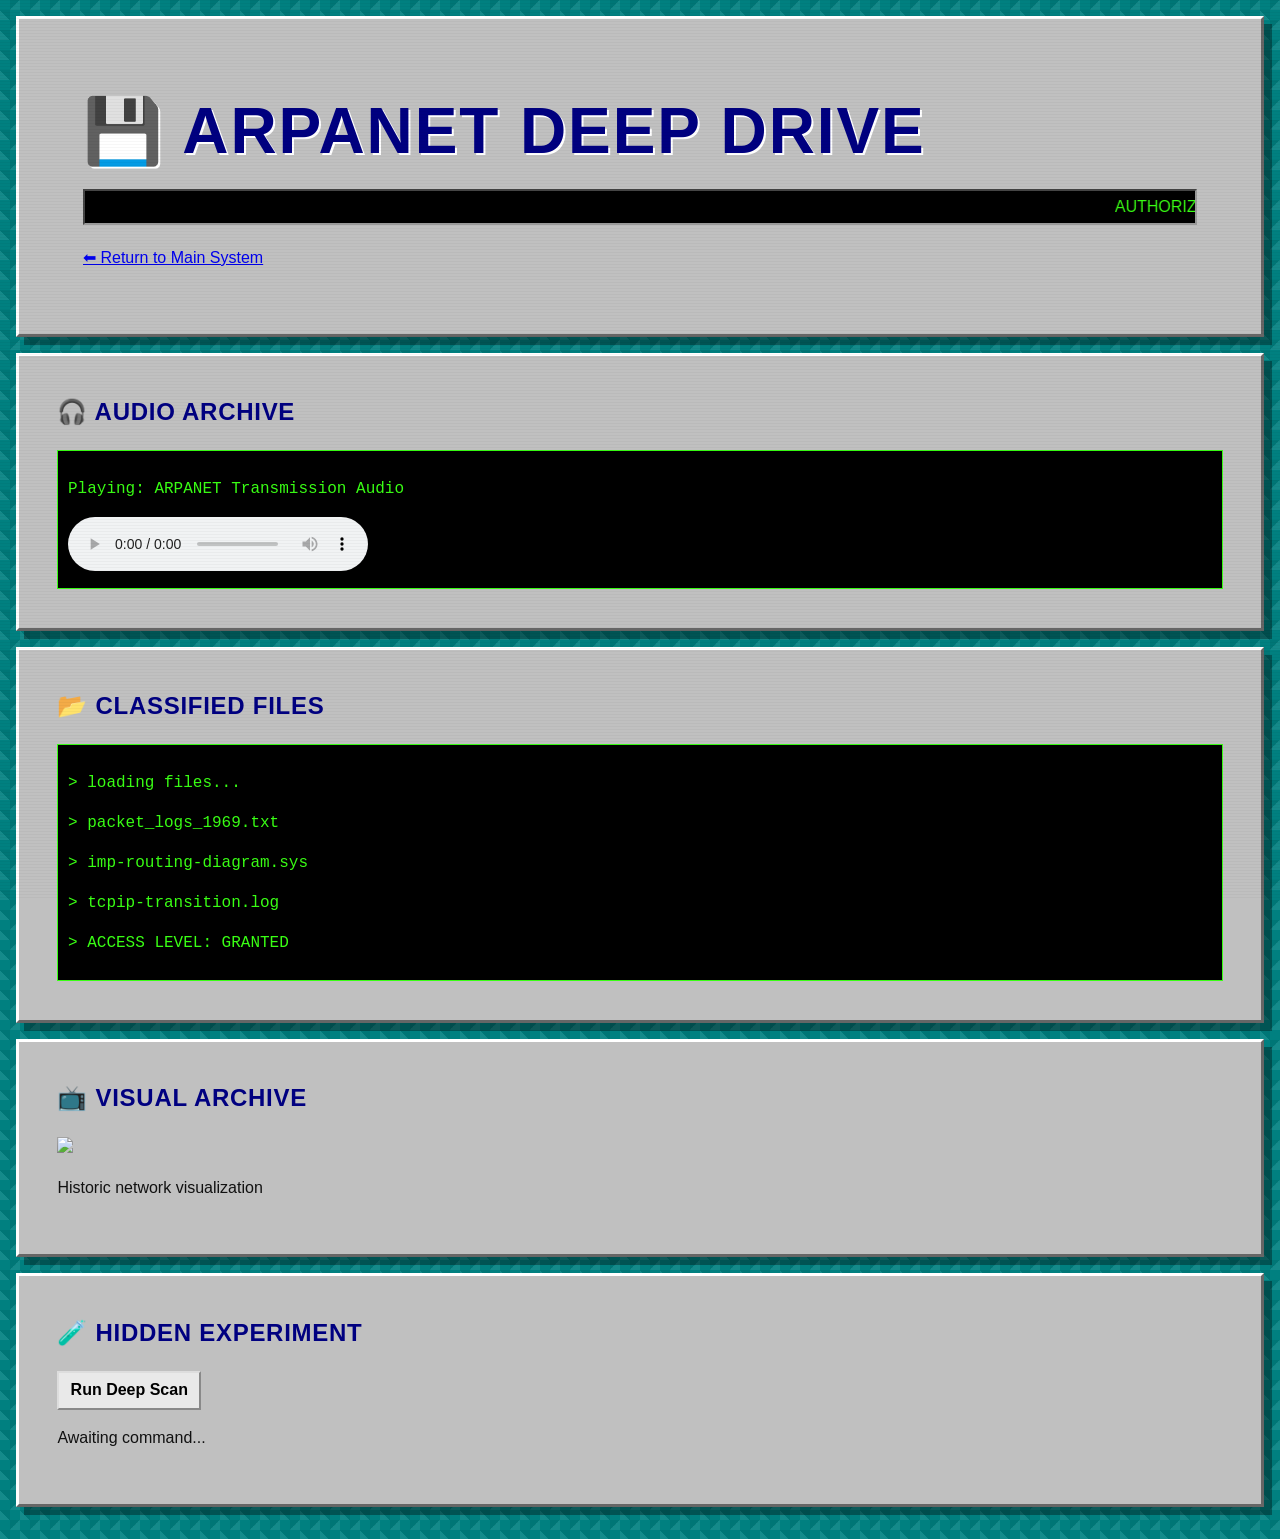
==== deepdive.html @ 549f1286 "Add files via upload" ====
<!doctype html>
<html lang="en">
<head>
  <meta charset="utf-8" />
  <title>Deep Drive Archive</title>
  <link rel="stylesheet" href="styles.css" />
</head>

<body>
  <div class="scanlines"></div>

  <header class="panel hero">
    <h1>💾 ARPANET DEEP DRIVE</h1>
    <marquee>AUTHORIZED ACCESS ONLY // ARCHIVE VAULT // 1983 NODE DATA</marquee>
    <a href="index.html">⬅ Return to Main System</a>
  </header>
 

  <main>

    <!-- AUDIO VAULT -->
    <section class="section panel">
      <h2>🎧 Audio Archive</h2>

      <div class="terminal-log">
        <p>Playing: ARPANET Transmission Audio</p>

        <audio id="deep-audio" controls loop preload="auto">
  <source src="./audio/arpanet-sound.mp3" type="audio/mpeg">
  <source src="./audio/arpanet-sound.wav" type="audio/wav">
  <audio id="deep-audio" controls loop autoplay muted> </audio>
  Your browser does not support the audio element.
</audio>
      </div>
    </section>

    <!-- SECRET FILES -->
    <section class="section panel">
      <h2>📂 Classified Files</h2>

      <div class="console-output">
        <p>> loading files...</p>
        <p>> packet_logs_1969.txt</p>
        <p>> imp-routing-diagram.sys</p>
        <p>> tcpip-transition.log</p>
        <p>> ACCESS LEVEL: GRANTED</p>
      </div>
    </section>

    <!-- VIDEO / GIF AREA -->
    <section class="section panel">
      <h2>📺 Visual Archive</h2>

      <img src="https://media.giphy.com/media/l0MYt5jPR6QX5pnqM/giphy.gif" width="300">

      <p>Historic network visualization</p>
    </section>

    <!-- SECRET BUTTON -->
    <section class="section panel">
      <h2>🧪 Hidden Experiment</h2>

      <button id="deep-button" class="retro-action">Run Deep Scan</button>
      <p id="deep-output">Awaiting command...</p>
    </section>

  </main>

  <script>
    document.getElementById("deep-button").addEventListener("click", () => {
      const output = document.getElementById("deep-output");

      const messages = [
        "Scanning nodes...",
        "Connecting to UCLA...",
        "Routing through IMP...",
        "Accessing 1983 archive...",
        "⚠ SYSTEM OVERRIDE COMPLETE ⚠"
      ];

      let i = 0;

      const interval = setInterval(() => {
        output.textContent = messages[i];
        i++;

        if (i >= messages.length) clearInterval(interval);
      }, 700);
    });
  </script>
  <script>
  const audio = document.getElementById("deep-audio");

  // Try to autoplay with sound after user interaction
  document.body.addEventListener("click", () => {
    if (audio.muted) {
      audio.muted = false;
      audio.play().catch(() => {});
    }
  });

  // Status logging (optional but cool)
  audio.addEventListener("play", () => {
    console.log("Audio playing");
  });

  audio.addEventListener("error", () => {
    console.log("Audio failed to load");
  });
</script>


</body>
</html>
---- styles.css ----
:root {
  --bg: #008080;
  --panel: #c0c0c0;
  --panel-light: #f6f6f6;
  --ink: #111;
  --navy: #000080;
  --lime: #39ff14;
  --pink: #ff00aa;
  --yellow: #ffff00;
}

* {
  box-sizing: border-box;
}

html {
  scroll-behavior: smooth;
}

body {
  margin: 0;
  font-family: Verdana, Tahoma, sans-serif;
  color: var(--ink);
  background-color: var(--bg);
  background-image:
    linear-gradient(45deg, rgba(255, 255, 255, 0.08) 25%, transparent 25%),
    linear-gradient(-45deg, rgba(255, 255, 255, 0.08) 25%, transparent 25%),
    linear-gradient(45deg, transparent 75%, rgba(0, 0, 0, 0.08) 75%),
    linear-gradient(-45deg, transparent 75%, rgba(0, 0, 0, 0.08) 75%);
  background-size: 20px 20px;
  background-position: 0 0, 0 10px, 10px -10px, -10px 0;
  line-height: 1.5;
  padding-bottom: 1rem;
}

.scanlines {
  position: fixed;
  inset: 0;
  pointer-events: none;
  background: repeating-linear-gradient(to bottom, rgba(0, 0, 0, 0.06) 0, rgba(0, 0, 0, 0.06) 1px, transparent 1px, transparent 3px);
  opacity: 0.5;
  z-index: 9999;
}

h1,
h2,
h3 {
  margin-top: 0;
  color: var(--navy);
  text-transform: uppercase;
  letter-spacing: 0.03em;
  font-family: "Trebuchet MS", Verdana, sans-serif;
}

.panel {
  background: var(--panel);
  border-top: 3px solid #fff;
  border-left: 3px solid #fff;
  border-right: 3px solid #666;
  border-bottom: 3px solid #666;
  box-shadow: 8px 8px 0 rgba(0, 0, 0, 0.35);
  margin: 1rem;
}

.hero {
  padding: clamp(2rem, 5vw, 4rem);
}

.kicker {
  display: inline-block;
  padding: 0.3rem 0.7rem;
  margin: 0 0 0.8rem;
  background: #000;
  color: var(--lime);
  font-weight: 700;
  letter-spacing: 0.08em;
}

marquee {
  background: #000;
  color: var(--lime);
  border: 2px inset #999;
  padding: 0.25rem;
  margin-bottom: 0.9rem;
}

.hero h1 {
  font-size: clamp(2rem, 6vw, 4rem);
  text-shadow: 2px 2px #fff;
  margin-bottom: 0.6rem;
}

.top-links {
  display: flex;
  flex-wrap: wrap;
  gap: 0.6rem;
  margin: 1rem 0;
}

.top-links a {
  text-decoration: none;
  color: #000;
  background: var(--yellow);
  border: 2px outset #ddd;
  padding: 0.4rem 0.65rem;
  font-weight: 700;
}

.status-strip {
  display: flex;
  flex-wrap: wrap;
  gap: 0.45rem;
  background: #000;
  color: #fff;
  border: 2px inset #999;
  padding: 0.4rem;
  font-size: 0.8rem;
}

.blink {
  color: var(--yellow);
  animation: blink 1s steps(1, end) infinite;
}

.section {
  padding: clamp(1.3rem, 3vw, 2.4rem);
}

.section-head p {
  margin-top: -0.25rem;
}

.pixel-divider {
  height: 16px;
  margin: 0 1rem;
  background: repeating-linear-gradient(
    90deg,
    #000080 0 10px,
    #00ffff 10px 20px,
    #ff00aa 20px 30px,
    #ffff00 30px 40px
  );
  border: 2px outset #ccc;
}

.year-controls,
.timeline-tools,
.quiz-actions,
.counter-tools,
.webring {
  display: flex;
  flex-wrap: wrap;
  gap: 0.5rem;
  align-items: center;
}

.timeline-tools {
  margin-bottom: 0.8rem;
}

.retro-action,
.year-btn,
.node-btn {
  border: 2px outset #ddd;
  background: #e9e9e9;
  padding: 0.35rem 0.7rem;
  cursor: pointer;
  font: inherit;
  font-weight: 700;
}

.retro-action:active,
.year-btn:active,
.node-btn:active {
  border: 2px inset #aaa;
}

.year-btn.active,
.node-btn.active {
  background: var(--navy);
  color: #fff;
}

.timeline-tools select,
.timeline-tools input,
.sim-controls select,
.matcher-row select,
.console-form input,
.guestbook-form input,
.guestbook-form textarea {
  font: inherit;
  border: 2px inset #bbb;
  background: #fff;
  padding: 0.25rem;
}

.timeline-grid,
.map-grid,
.split-grid {
  display: grid;
  gap: 0.8rem;
}

.timeline-grid {
  grid-template-columns: repeat(auto-fit, minmax(210px, 1fr));
}

.map-grid {
  grid-template-columns: repeat(auto-fit, minmax(180px, 1fr));
}

.split-grid {
  grid-template-columns: repeat(auto-fit, minmax(280px, 1fr));
}

.sim-controls {
  display: flex;
  flex-wrap: wrap;
  gap: 0.45rem;
  align-items: center;
  margin-top: 0.75rem;
}

.card,
.quiz-box,
.retro-box,
.console-shell,
.fact-lab,
.faq-list,
.definition-box,
.sim-layout {
  background: var(--panel-light);
  border: 2px outset #ddd;
  padding: 0.9rem;
}

.card .year {
  color: var(--pink);
  margin: 0;
  font-weight: 700;
}

.card.dimmed {
  opacity: 0.35;
}

.card.filtered-out {
  display: none;
}

.terminal-log,
.console-output,
.packet-display,
.definition-box,
#fact-output {
  background: #000;
  color: var(--lime);
  border: 1px solid var(--lime);
  padding: 0.6rem;
  font-family: "Courier New", monospace;
}

.terminal-log,
.console-output {
  min-height: 120px;
  max-height: 240px;
  overflow: auto;
}

.packet-display {
  margin: 0.8rem 0;
}

.console-line,
.log-line,
.guest-entry {
  margin: 0 0 0.45rem;
}

.console-form {
  display: grid;
  grid-template-columns: auto 1fr auto;
  gap: 0.45rem;
  align-items: center;
}

.quiz-options {
  display: grid;
  gap: 0.4rem;
}

.quiz-options label {
  display: flex;
  align-items: center;
  gap: 0.4rem;
}

.matcher-row {
  display: grid;
  grid-template-columns: 1fr auto;
  gap: 0.5rem;
  align-items: center;
  margin-bottom: 0.55rem;
}

.term {
  display: inline-block;
  background: var(--yellow);
  border: 1px dotted #000;
  padding: 0 0.2rem;
  cursor: help;
}

.faq-list details + details {
  margin-top: 0.5rem;
}

.faq-list summary {
  cursor: pointer;
  color: var(--navy);
  font-weight: 700;
}

.guestbook-form {
  display: grid;
  gap: 0.45rem;
  margin-bottom: 0.7rem;
}

#community label {
  display: block;
  margin: 0.25rem 0;
}

.guestbook-form textarea {
  min-height: 70px;
  resize: vertical;
}

.guestbook-list {
  margin-top: 0.7rem;
  max-height: 220px;
  overflow: auto;
  background: #fff;
  border: 2px inset #bbb;
  padding: 0.5rem;
}

.footer {
  padding: 1rem;
  text-align: center;
}

.badge-row {
  display: flex;
  flex-wrap: wrap;
  justify-content: center;
  gap: 0.45rem;
  margin-bottom: 0.7rem;
}

.badge {
  background: #000;
  color: var(--lime);
  border: 1px solid var(--lime);
  font-size: 0.8rem;
  padding: 0.2rem 0.45rem;
}

#visitor-count {
  display: inline-block;
  min-width: 6.8ch;
  background: #000;
  color: var(--lime);
  border: 1px solid var(--lime);
  padding: 0.15rem 0.35rem;
  letter-spacing: 0.12em;
}

.webring {
  justify-content: center;
  margin-top: 0.8rem;
}

.webring a {
  color: #0000ee;
  font-weight: 700;
}

#timeline-status,
#match-result,
#poll-result {
  font-weight: 700;
}

.reveal {
  opacity: 0;
  transform: translateY(12px);
  transition: opacity 380ms ease, transform 380ms ease;
}

.reveal.visible {
  opacity: 1;
  transform: translateY(0);
}

.party-mode {
  background-color: #220044;
  animation: hue-shift 3s linear infinite;
}

@keyframes blink {
  0%,
  49% {
    visibility: visible;
  }
  50%,
  100% {
    visibility: hidden;
  }
}

@keyframes hue-shift {
  from {
    filter: hue-rotate(0deg);
  }
  to {
    filter: hue-rotate(360deg);
  }
}

@media (max-width: 700px) {
  .panel {
    margin: 0.7rem;
    box-shadow: 4px 4px 0 rgba(0, 0, 0, 0.35);
  }

  .pixel-divider {
    margin: 0 0.7rem;
  }

  .console-form {
    grid-template-columns: 1fr;
  }

  .matcher-row {
    grid-template-columns: 1fr;
  }
}
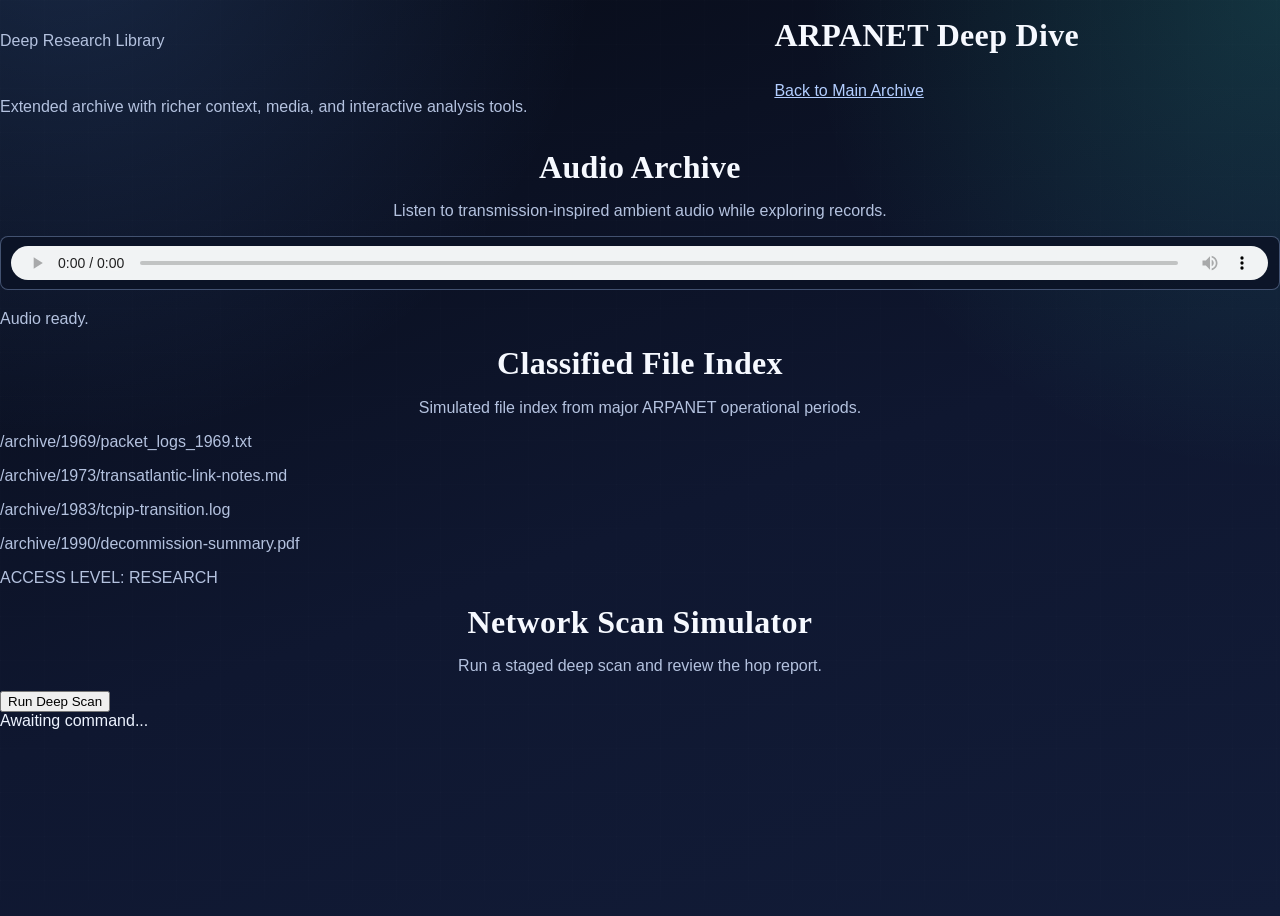
==== commit 9dded50b: "Add files via upload" ====
--- a/deepdive.html
+++ b/deepdive.html
@@ -1,114 +1,107 @@
 <!doctype html>
 <html lang="en">
-<head>
-  <meta charset="utf-8" />
-  <title>Deep Drive Archive</title>
-  <link rel="stylesheet" href="styles.css" />
-</head>
+  <head>
+    <meta charset="utf-8" />
+    <meta name="viewport" content="width=device-width, initial-scale=1" />
+    <title>ARPANET Deep Dive</title>
+    <link rel="preconnect" href="https://fonts.googleapis.com" />
+    <link rel="preconnect" href="https://fonts.gstatic.com" crossorigin />
+    <link
+      href="https://fonts.googleapis.com/css2?family=Merriweather:wght@400;700&family=Space+Grotesk:wght@400;500;700&display=swap"
+      rel="stylesheet"
+    />
+    <link rel="stylesheet" href="styles.css" />
+  </head>
+  <body>
+    <header class="panel hero">
+      <p class="kicker">Deep Research Library</p>
+      <h1>ARPANET Deep Dive</h1>
+      <p>Extended archive with richer context, media, and interactive analysis tools.</p>
+      <nav class="top-links">
+        <a href="index.html">Back to Main Archive</a>
+      </nav>
+    </header>
 
-<body>
-  <div class="scanlines"></div>
+    <div class="pixel-divider" aria-hidden="true"></div>
 
-  <header class="panel hero">
-    <h1>💾 ARPANET DEEP DRIVE</h1>
-    <marquee>AUTHORIZED ACCESS ONLY // ARCHIVE VAULT // 1983 NODE DATA</marquee>
-    <a href="index.html">⬅ Return to Main System</a>
-  </header>
- 
+    <main>
+      <section class="section panel">
+        <div class="section-head">
+          <h2>Audio Archive</h2>
+          <p>Listen to transmission-inspired ambient audio while exploring records.</p>
+        </div>
+        <div class="terminal-log">
+          <audio id="deep-audio" controls loop preload="auto">
+            <source src="audio/arpanet-sound.mp3" type="audio/mpeg" />
+            <source src="audio/arpanet-sound.wav" type="audio/wav" />
+            Your browser does not support the audio element.
+          </audio>
+          <p id="audio-status">Audio ready.</p>
+        </div>
+      </section>
 
-  <main>
+      <section class="section panel">
+        <div class="section-head">
+          <h2>Classified File Index</h2>
+          <p>Simulated file index from major ARPANET operational periods.</p>
+        </div>
+        <div class="console-output">
+          <p class="console-line">/archive/1969/packet_logs_1969.txt</p>
+          <p class="console-line">/archive/1973/transatlantic-link-notes.md</p>
+          <p class="console-line">/archive/1983/tcpip-transition.log</p>
+          <p class="console-line">/archive/1990/decommission-summary.pdf</p>
+          <p class="console-line">ACCESS LEVEL: RESEARCH</p>
+        </div>
+      </section>
 
-    <!-- AUDIO VAULT -->
-    <section class="section panel">
-      <h2>🎧 Audio Archive</h2>
+      <section class="section panel">
+        <div class="section-head">
+          <h2>Network Scan Simulator</h2>
+          <p>Run a staged deep scan and review the hop report.</p>
+        </div>
+        <button id="deep-button" class="ui-button" type="button">Run Deep Scan</button>
+        <div class="packet-display" id="deep-output">Awaiting command...</div>
+      </section>
+    </main>
 
-      <div class="terminal-log">
-        <p>Playing: ARPANET Transmission Audio</p>
+    <script>
+      const deepButton = document.getElementById("deep-button");
+      const deepOutput = document.getElementById("deep-output");
+      const audio = document.getElementById("deep-audio");
+      const audioStatus = document.getElementById("audio-status");
 
-        <audio id="deep-audio" controls loop preload="auto">
-  <source src="./audio/arpanet-sound.mp3" type="audio/mpeg">
-  <source src="./audio/arpanet-sound.wav" type="audio/wav">
-  <audio id="deep-audio" controls loop autoplay muted> </audio>
-  Your browser does not support the audio element.
-</audio>
-      </div>
-    </section>
+      deepButton.addEventListener("click", () => {
+        const messages = [
+          "Scanning historical node metadata...",
+          "Validating UCLA and SRI links...",
+          "Replaying IMP route map...",
+          "Checking TCP/IP transition checkpoints...",
+          "Deep scan complete. No anomalies detected.",
+        ];
 
-    <!-- SECRET FILES -->
-    <section class="section panel">
-      <h2>📂 Classified Files</h2>
+        let i = 0;
+        deepOutput.textContent = messages[i];
+        const interval = setInterval(() => {
+          i += 1;
+          if (i >= messages.length) {
+            clearInterval(interval);
+            return;
+          }
+          deepOutput.textContent = messages[i];
+        }, 800);
+      });
 
-      <div class="console-output">
-        <p>> loading files...</p>
-        <p>> packet_logs_1969.txt</p>
-        <p>> imp-routing-diagram.sys</p>
-        <p>> tcpip-transition.log</p>
-        <p>> ACCESS LEVEL: GRANTED</p>
-      </div>
-    </section>
+      audio.addEventListener("play", () => {
+        audioStatus.textContent = "Audio playing.";
+      });
 
-    <!-- VIDEO / GIF AREA -->
-    <section class="section panel">
-      <h2>📺 Visual Archive</h2>
+      audio.addEventListener("pause", () => {
+        audioStatus.textContent = "Audio paused.";
+      });
 
-      <img src="https://media.giphy.com/media/l0MYt5jPR6QX5pnqM/giphy.gif" width="300">
-
-      <p>Historic network visualization</p>
-    </section>
-
-    <!-- SECRET BUTTON -->
-    <section class="section panel">
-      <h2>🧪 Hidden Experiment</h2>
-
-      <button id="deep-button" class="retro-action">Run Deep Scan</button>
-      <p id="deep-output">Awaiting command...</p>
-    </section>
-
-  </main>
-
-  <script>
-    document.getElementById("deep-button").addEventListener("click", () => {
-      const output = document.getElementById("deep-output");
-
-      const messages = [
-        "Scanning nodes...",
-        "Connecting to UCLA...",
-        "Routing through IMP...",
-        "Accessing 1983 archive...",
-        "⚠ SYSTEM OVERRIDE COMPLETE ⚠"
-      ];
-
-      let i = 0;
-
-      const interval = setInterval(() => {
-        output.textContent = messages[i];
-        i++;
-
-        if (i >= messages.length) clearInterval(interval);
-      }, 700);
-    });
-  </script>
-  <script>
-  const audio = document.getElementById("deep-audio");
-
-  // Try to autoplay with sound after user interaction
-  document.body.addEventListener("click", () => {
-    if (audio.muted) {
-      audio.muted = false;
-      audio.play().catch(() => {});
-    }
-  });
-
-  // Status logging (optional but cool)
-  audio.addEventListener("play", () => {
-    console.log("Audio playing");
-  });
-
-  audio.addEventListener("error", () => {
-    console.log("Audio failed to load");
-  });
-</script>
-
-
-</body>
-</html>+      audio.addEventListener("error", () => {
+        audioStatus.textContent = "Audio failed to load.";
+      });
+    </script>
+  </body>
+</html>
--- a/styles.css
+++ b/styles.css
@@ -1,12 +1,25 @@
 :root {
-  --bg: #008080;
-  --panel: #c0c0c0;
-  --panel-light: #f6f6f6;
-  --ink: #111;
-  --navy: #000080;
-  --lime: #39ff14;
-  --pink: #ff00aa;
-  --yellow: #ffff00;
+  --bg-0: #070b16;
+  --bg-1: #0f1730;
+  --bg-2: #121c38;
+  --surface: rgba(18, 29, 58, 0.75);
+  --surface-solid: #152346;
+  --surface-soft: rgba(28, 43, 79, 0.58);
+  --text: #edf3ff;
+  --muted: #b4c2df;
+  --line: rgba(173, 199, 255, 0.22);
+  --brand: #5d9cff;
+  --brand-2: #3be1c4;
+  --brand-3: #9ab8ff;
+  --danger: #ff6b7c;
+  --warning: #f7b955;
+  --ok: #2cd39c;
+  --radius-xs: 8px;
+  --radius-sm: 12px;
+  --radius-md: 16px;
+  --radius-lg: 22px;
+  --shadow-1: 0 8px 26px rgba(4, 10, 26, 0.4);
+  --shadow-2: 0 18px 48px rgba(0, 0, 0, 0.4);
 }
 
 * {
@@ -19,134 +32,366 @@
 
 body {
   margin: 0;
-  font-family: Verdana, Tahoma, sans-serif;
-  color: var(--ink);
-  background-color: var(--bg);
-  background-image:
-    linear-gradient(45deg, rgba(255, 255, 255, 0.08) 25%, transparent 25%),
-    linear-gradient(-45deg, rgba(255, 255, 255, 0.08) 25%, transparent 25%),
-    linear-gradient(45deg, transparent 75%, rgba(0, 0, 0, 0.08) 75%),
-    linear-gradient(-45deg, transparent 75%, rgba(0, 0, 0, 0.08) 75%);
-  background-size: 20px 20px;
-  background-position: 0 0, 0 10px, 10px -10px, -10px 0;
-  line-height: 1.5;
-  padding-bottom: 1rem;
-}
-
-.scanlines {
+  font-family: "Manrope", "Segoe UI", sans-serif;
+  color: var(--text);
+  background:
+    radial-gradient(circle at 5% -10%, rgba(93, 156, 255, 0.2), transparent 34%),
+    radial-gradient(circle at 100% 0%, rgba(59, 225, 196, 0.16), transparent 30%),
+    linear-gradient(160deg, var(--bg-0), var(--bg-1) 55%, var(--bg-2));
+  min-height: 100vh;
+}
+
+body::before {
+  content: "";
   position: fixed;
   inset: 0;
   pointer-events: none;
-  background: repeating-linear-gradient(to bottom, rgba(0, 0, 0, 0.06) 0, rgba(0, 0, 0, 0.06) 1px, transparent 1px, transparent 3px);
-  opacity: 0.5;
-  z-index: 9999;
+  z-index: 0;
+  background:
+    linear-gradient(to right, rgba(255, 255, 255, 0.03) 1px, transparent 1px),
+    linear-gradient(to bottom, rgba(255, 255, 255, 0.03) 1px, transparent 1px);
+  background-size: 44px 44px;
+  opacity: 0.35;
+}
+
+main,
+header,
+footer,
+section,
+div,
+article,
+nav {
+  position: relative;
+  z-index: 1;
 }
 
 h1,
 h2,
 h3 {
-  margin-top: 0;
-  color: var(--navy);
+  margin: 0 0 0.55rem;
+  color: #f6f9ff;
+  line-height: 1.2;
+  letter-spacing: 0.01em;
+}
+
+h1,
+h2 {
+  font-family: "Source Serif 4", Georgia, serif;
+}
+
+p,
+label,
+li,
+summary,
+dd,
+dt,
+span,
+small {
+  color: var(--muted);
+}
+
+a {
+  color: #b3ceff;
+}
+
+a:hover {
+  color: #d7e6ff;
+}
+
+.skip-link {
+  position: absolute;
+  left: -9999px;
+  top: 0;
+}
+
+.skip-link:focus {
+  left: 0.75rem;
+  top: 0.75rem;
+  background: #0f1a35;
+  border: 1px solid var(--line);
+  color: #fff;
+  padding: 0.55rem;
+  border-radius: var(--radius-xs);
+  z-index: 999;
+}
+
+.container {
+  width: min(1220px, calc(100% - 2rem));
+  margin: 0 auto;
+  padding-inline: 0.15rem;
+}
+
+.topbar {
+  margin-top: 1rem;
+}
+
+.topbar-inner {
+  display: grid;
+  grid-template-columns: auto 1fr auto;
+  align-items: center;
+  gap: 1rem;
+  background: var(--surface);
+  border: 1px solid var(--line);
+  border-radius: var(--radius-lg);
+  padding: 0.85rem;
+  backdrop-filter: blur(12px);
+  box-shadow: var(--shadow-1);
+}
+
+.brand {
+  display: flex;
+  align-items: center;
+  gap: 0.65rem;
+}
+
+.brand-mark {
+  width: 12px;
+  height: 40px;
+  border-radius: 999px;
+  background: linear-gradient(180deg, var(--brand), var(--brand-2));
+  box-shadow: 0 0 16px rgba(93, 156, 255, 0.7);
+}
+
+.brand-kicker {
+  margin: 0;
+  font-size: 0.76rem;
   text-transform: uppercase;
-  letter-spacing: 0.03em;
-  font-family: "Trebuchet MS", Verdana, sans-serif;
-}
-
-.panel {
-  background: var(--panel);
-  border-top: 3px solid #fff;
-  border-left: 3px solid #fff;
-  border-right: 3px solid #666;
-  border-bottom: 3px solid #666;
-  box-shadow: 8px 8px 0 rgba(0, 0, 0, 0.35);
-  margin: 1rem;
+  letter-spacing: 0.09em;
+  color: #9bc0ff;
+}
+
+.brand h1 {
+  margin: 0;
+  font-size: clamp(1rem, 1.6vw, 1.4rem);
+}
+
+.main-nav {
+  display: flex;
+  flex-wrap: wrap;
+  justify-content: center;
+  gap: 0.45rem;
+}
+
+.main-nav a {
+  text-decoration: none;
+  border: 1px solid rgba(164, 197, 255, 0.3);
+  background: rgba(58, 84, 137, 0.5);
+  color: #e8f0ff;
+  border-radius: 999px;
+  padding: 0.38rem 0.7rem;
+  font-weight: 600;
+  font-size: 0.9rem;
+}
+
+.main-nav a:hover {
+  background: rgba(82, 115, 184, 0.64);
+}
+
+.topbar-actions {
+  display: flex;
+  gap: 0.45rem;
+}
+
+.btn {
+  border: 1px solid rgba(171, 201, 255, 0.35);
+  border-radius: var(--radius-xs);
+  padding: 0.5rem 0.75rem;
+  font: inherit;
+  font-weight: 600;
+  cursor: pointer;
+  transition: transform 120ms ease, filter 120ms ease, box-shadow 120ms ease;
+}
+
+.btn:hover {
+  transform: translateY(-1px);
+  filter: brightness(1.06);
+}
+
+.btn:active {
+  transform: translateY(0);
+}
+
+.btn-primary {
+  background: linear-gradient(145deg, rgba(98, 160, 255, 0.95), rgba(63, 106, 190, 0.92));
+  color: #fff;
+  box-shadow: 0 8px 20px rgba(35, 64, 118, 0.45);
+}
+
+.btn-ghost {
+  background: linear-gradient(145deg, rgba(68, 98, 159, 0.45), rgba(42, 60, 104, 0.65));
+  color: #e8f0ff;
 }
 
 .hero {
-  padding: clamp(2rem, 5vw, 4rem);
-}
-
-.kicker {
-  display: inline-block;
-  padding: 0.3rem 0.7rem;
-  margin: 0 0 0.8rem;
-  background: #000;
-  color: var(--lime);
-  font-weight: 700;
-  letter-spacing: 0.08em;
-}
-
-marquee {
-  background: #000;
-  color: var(--lime);
-  border: 2px inset #999;
-  padding: 0.25rem;
-  margin-bottom: 0.9rem;
-}
-
-.hero h1 {
-  font-size: clamp(2rem, 6vw, 4rem);
-  text-shadow: 2px 2px #fff;
-  margin-bottom: 0.6rem;
-}
-
-.top-links {
+  margin-top: 1rem;
+  display: grid;
+  grid-template-columns: 1.2fr 0.8fr;
+  gap: 1rem;
+  align-items: start;
+}
+
+.hero-copy {
+  background: var(--surface);
+  border: 1px solid var(--line);
+  border-radius: var(--radius-lg);
+  padding: clamp(1rem, 2.6vw, 2rem);
+  backdrop-filter: blur(12px);
+  box-shadow: var(--shadow-2);
+}
+
+.eyebrow {
+  margin: 0;
+  text-transform: uppercase;
+  letter-spacing: 0.1em;
+  font-size: 0.76rem;
+  color: #9ec3ff;
+}
+
+.hero-copy h2 {
+  font-size: clamp(1.8rem, 4vw, 3.1rem);
+  margin-top: 0.45rem;
+}
+
+.hero-copy p {
+  margin-top: 0.65rem;
+  max-width: 68ch;
+}
+
+.hero-ctas {
   display: flex;
   flex-wrap: wrap;
-  gap: 0.6rem;
-  margin: 1rem 0;
-}
-
-.top-links a {
-  text-decoration: none;
-  color: #000;
-  background: var(--yellow);
-  border: 2px outset #ddd;
-  padding: 0.4rem 0.65rem;
-  font-weight: 700;
-}
-
-.status-strip {
-  display: flex;
-  flex-wrap: wrap;
+  gap: 0.55rem;
+  margin-top: 0.95rem;
+}
+
+.hero-side {
+  height: 100%;
+}
+
+.card {
+  background: var(--surface);
+  border: 1px solid var(--line);
+  border-radius: var(--radius-md);
+  padding: 0.95rem;
+  box-shadow: var(--shadow-1);
+  backdrop-filter: blur(10px);
+}
+
+.label {
+  display: block;
+  margin-bottom: 0.3rem;
+  font-size: 0.9rem;
+}
+
+input,
+textarea,
+select,
+audio {
+  width: 100%;
+  font: inherit;
+  color: var(--text);
+  background: rgba(11, 19, 37, 0.82);
+  border: 1px solid rgba(174, 201, 255, 0.34);
+  border-radius: var(--radius-xs);
+  padding: 0.55rem 0.65rem;
+}
+
+input:focus,
+textarea:focus,
+select:focus,
+button:focus {
+  outline: 2px solid rgba(93, 156, 255, 0.6);
+  outline-offset: 2px;
+}
+
+.hero-side-actions {
+  margin-top: 0.6rem;
+  display: flex;
+  align-items: center;
   gap: 0.45rem;
-  background: #000;
-  color: #fff;
-  border: 2px inset #999;
-  padding: 0.4rem;
-  font-size: 0.8rem;
-}
-
-.blink {
-  color: var(--yellow);
-  animation: blink 1s steps(1, end) infinite;
+}
+
+.meta {
+  font-size: 0.9rem;
+  color: #c3d6fb;
+}
+
+.hint {
+  font-size: 0.84rem;
 }
 
 .section {
-  padding: clamp(1.3rem, 3vw, 2.4rem);
-}
-
-.section-head p {
-  margin-top: -0.25rem;
-}
-
-.pixel-divider {
-  height: 16px;
-  margin: 0 1rem;
-  background: repeating-linear-gradient(
-    90deg,
-    #000080 0 10px,
-    #00ffff 10px 20px,
-    #ff00aa 20px 30px,
-    #ffff00 30px 40px
-  );
-  border: 2px outset #ccc;
-}
-
-.year-controls,
-.timeline-tools,
-.quiz-actions,
-.counter-tools,
+  margin-top: 1rem;
+}
+
+.section-head {
+  margin: 0 auto 0.85rem;
+  max-width: 78ch;
+  text-align: center;
+}
+
+.section-head h2 {
+  font-size: clamp(1.45rem, 2.5vw, 2.1rem);
+}
+
+.stats-grid {
+  display: grid;
+  grid-template-columns: repeat(auto-fit, minmax(190px, 1fr));
+  gap: 0.75rem;
+  margin-bottom: 0.75rem;
+}
+
+.stats-grid,
+.panel-grid,
+.lab-grid,
+.timeline-grid {
+  align-items: stretch;
+}
+
+.stat {
+  background: linear-gradient(145deg, rgba(39, 61, 107, 0.72), rgba(22, 34, 65, 0.76));
+  border: 1px solid rgba(161, 194, 255, 0.28);
+  border-radius: var(--radius-sm);
+  padding: 0.8rem;
+}
+
+.stat-value {
+  font-size: 1.45rem;
+  font-weight: 800;
+  color: #f8fbff;
+}
+
+.stat-label {
+  display: block;
+  font-size: 0.86rem;
+}
+
+.panel-grid {
+  display: grid;
+  grid-template-columns: repeat(auto-fit, minmax(280px, 1fr));
+  gap: 0.75rem;
+}
+
+#audio-visualizer,
+#category-chart {
+  display: block;
+  margin-top: 0.6rem;
+  width: 100%;
+  height: auto;
+  border-radius: var(--radius-xs);
+  border: 1px solid rgba(128, 166, 233, 0.35);
+  background: rgba(6, 12, 26, 0.85);
+}
+
+.controls {
+  margin-bottom: 0.75rem;
+}
+
+.control-group,
+.control-row,
+.chip-row,
+.actions,
+.badge-row,
 .webring {
   display: flex;
   flex-wrap: wrap;
@@ -154,296 +399,299 @@
   align-items: center;
 }
 
-.timeline-tools {
-  margin-bottom: 0.8rem;
-}
-
-.retro-action,
-.year-btn,
-.node-btn {
-  border: 2px outset #ddd;
-  background: #e9e9e9;
-  padding: 0.35rem 0.7rem;
-  cursor: pointer;
-  font: inherit;
+.control-row {
+  margin-top: 0.6rem;
+  justify-content: center;
+}
+
+.timeline-grid {
+  display: grid;
+  grid-template-columns: repeat(auto-fit, minmax(220px, 1fr));
+  gap: 0.75rem;
+}
+
+.timeline-card {
+  background: linear-gradient(145deg, rgba(35, 54, 95, 0.7), rgba(20, 31, 56, 0.76));
+  border: 1px solid rgba(159, 193, 255, 0.24);
+  border-radius: var(--radius-sm);
+  padding: 0.82rem;
+  transition: transform 160ms ease, box-shadow 160ms ease, opacity 160ms ease;
+}
+
+.timeline-card:hover {
+  transform: translateY(-2px);
+  box-shadow: 0 10px 24px rgba(10, 18, 36, 0.45);
+}
+
+.timeline-card h3 {
+  margin-bottom: 0.35rem;
+}
+
+.timeline-card .year {
+  margin: 0 0 0.2rem;
+  color: #9ec3ff;
   font-weight: 700;
 }
 
-.retro-action:active,
-.year-btn:active,
-.node-btn:active {
-  border: 2px inset #aaa;
-}
-
-.year-btn.active,
-.node-btn.active {
-  background: var(--navy);
-  color: #fff;
-}
-
-.timeline-tools select,
-.timeline-tools input,
-.sim-controls select,
-.matcher-row select,
-.console-form input,
-.guestbook-form input,
-.guestbook-form textarea {
-  font: inherit;
-  border: 2px inset #bbb;
-  background: #fff;
-  padding: 0.25rem;
-}
-
-.timeline-grid,
-.map-grid,
-.split-grid {
-  display: grid;
-  gap: 0.8rem;
-}
-
-.timeline-grid {
-  grid-template-columns: repeat(auto-fit, minmax(210px, 1fr));
-}
-
-.map-grid {
-  grid-template-columns: repeat(auto-fit, minmax(180px, 1fr));
-}
-
-.split-grid {
-  grid-template-columns: repeat(auto-fit, minmax(280px, 1fr));
-}
-
-.sim-controls {
-  display: flex;
-  flex-wrap: wrap;
-  gap: 0.45rem;
-  align-items: center;
-  margin-top: 0.75rem;
-}
-
-.card,
-.quiz-box,
-.retro-box,
-.console-shell,
-.fact-lab,
-.faq-list,
-.definition-box,
-.sim-layout {
-  background: var(--panel-light);
-  border: 2px outset #ddd;
-  padding: 0.9rem;
-}
-
-.card .year {
-  color: var(--pink);
+.timeline-card .tag {
+  display: inline-block;
+  margin-top: 0.45rem;
+  font-size: 0.74rem;
+  background: rgba(93, 156, 255, 0.25);
+  border: 1px solid rgba(143, 184, 255, 0.42);
+  border-radius: 999px;
+  padding: 0.13rem 0.4rem;
+  color: #d9e9ff;
+}
+
+.filtered-out {
+  display: none !important;
+}
+
+.dimmed {
+  opacity: 0.4;
+}
+
+.lab-grid {
+  display: grid;
+  grid-template-columns: 1fr 1fr;
+  gap: 0.75rem;
+}
+
+.meta-list {
   margin: 0;
+  display: grid;
+  grid-template-columns: auto 1fr;
+  gap: 0.3rem 0.6rem;
+}
+
+.meta-list dt {
+  color: #9fc4ff;
   font-weight: 700;
 }
 
-.card.dimmed {
-  opacity: 0.35;
-}
-
-.card.filtered-out {
-  display: none;
-}
-
-.terminal-log,
-.console-output,
-.packet-display,
-.definition-box,
-#fact-output {
-  background: #000;
-  color: var(--lime);
-  border: 1px solid var(--lime);
+.log {
+  background: rgba(8, 15, 30, 0.92);
+  border: 1px solid rgba(131, 169, 231, 0.33);
+  border-radius: var(--radius-xs);
+  min-height: 125px;
+  max-height: 245px;
+  overflow: auto;
+  padding: 0.65rem;
+}
+
+.log-line {
+  margin: 0 0 0.45rem;
+  color: #c8ddff;
+  font-size: 0.92rem;
+}
+
+.form-grid {
+  display: grid;
+  grid-template-columns: 1fr;
+  gap: 0.4rem;
+  margin-bottom: 0.7rem;
+}
+
+.stack {
+  display: grid;
+  gap: 0.5rem;
+}
+
+.question {
+  color: #d9e8ff;
+  font-weight: 600;
+}
+
+.option {
+  display: flex;
+  align-items: flex-start;
+  gap: 0.5rem;
+  padding: 0.52rem;
+  border: 1px solid rgba(145, 180, 245, 0.24);
+  border-radius: var(--radius-xs);
+  background: rgba(26, 40, 72, 0.5);
+}
+
+.option input {
+  width: auto;
+  margin-top: 0.15rem;
+}
+
+.fact-box,
+.definition-box {
+  background: rgba(10, 17, 33, 0.9);
+  border: 1px solid rgba(129, 166, 229, 0.34);
+  border-radius: var(--radius-xs);
   padding: 0.6rem;
-  font-family: "Courier New", monospace;
-}
-
-.terminal-log,
-.console-output {
-  min-height: 120px;
-  max-height: 240px;
-  overflow: auto;
-}
-
-.packet-display {
-  margin: 0.8rem 0;
-}
-
-.console-line,
-.log-line,
-.guest-entry {
-  margin: 0 0 0.45rem;
-}
-
-.console-form {
-  display: grid;
-  grid-template-columns: auto 1fr auto;
-  gap: 0.45rem;
-  align-items: center;
-}
-
-.quiz-options {
-  display: grid;
-  gap: 0.4rem;
-}
-
-.quiz-options label {
-  display: flex;
-  align-items: center;
-  gap: 0.4rem;
-}
-
-.matcher-row {
-  display: grid;
-  grid-template-columns: 1fr auto;
-  gap: 0.5rem;
-  align-items: center;
-  margin-bottom: 0.55rem;
+}
+
+.pins {
+  list-style: none;
+  margin: 0.6rem 0 0;
+  padding: 0;
+  display: grid;
+  gap: 0.38rem;
+}
+
+.pins li {
+  border: 1px solid rgba(144, 180, 244, 0.28);
+  border-radius: var(--radius-xs);
+  padding: 0.4rem 0.52rem;
+  background: rgba(26, 40, 72, 0.5);
 }
 
 .term {
-  display: inline-block;
-  background: var(--yellow);
-  border: 1px dotted #000;
-  padding: 0 0.2rem;
-  cursor: help;
+  width: auto;
+  border: 1px solid rgba(155, 191, 255, 0.42);
+  background: rgba(78, 126, 209, 0.35);
+  border-radius: 999px;
+  color: #e6f0ff;
+  padding: 0.1rem 0.4rem;
+}
+
+.faq-list details {
+  border: 1px solid rgba(145, 180, 245, 0.24);
+  border-radius: var(--radius-xs);
+  background: rgba(26, 40, 72, 0.48);
+  padding: 0.55rem;
 }
 
 .faq-list details + details {
-  margin-top: 0.5rem;
+  margin-top: 0.45rem;
 }
 
 .faq-list summary {
   cursor: pointer;
-  color: var(--navy);
+  color: #d7e7ff;
   font-weight: 700;
 }
 
-.guestbook-form {
+textarea {
+  min-height: 86px;
+  resize: vertical;
+}
+
+.footer {
+  margin-top: 1rem;
+  margin-bottom: 1.2rem;
+  text-align: center;
+}
+
+.badge {
+  background: rgba(93, 156, 255, 0.24);
+  border: 1px solid rgba(144, 180, 244, 0.42);
+  border-radius: 999px;
+  padding: 0.22rem 0.55rem;
+  font-size: 0.8rem;
+  color: #d8e8ff;
+}
+
+#visitor-count {
+  color: #e8f2ff;
+}
+
+.webring a {
+  text-decoration: none;
+  border-bottom: 1px dotted rgba(171, 201, 255, 0.5);
+}
+
+.command-palette {
+  position: fixed;
+  inset: 0;
+  background: rgba(7, 11, 21, 0.72);
+  backdrop-filter: blur(8px);
+  display: grid;
+  place-items: start center;
+  padding-top: 11vh;
+  z-index: 130;
+}
+
+.command-card {
+  width: min(720px, calc(100% - 1rem));
+  background: rgba(17, 27, 50, 0.96);
+  border: 1px solid rgba(171, 201, 255, 0.35);
+  border-radius: var(--radius-md);
+  box-shadow: 0 18px 48px rgba(0, 0, 0, 0.52);
+  padding: 0.85rem;
+}
+
+.command-head {
+  display: flex;
+  justify-content: space-between;
+  align-items: center;
+  margin-bottom: 0.6rem;
+}
+
+.palette-results {
+  margin-top: 0.6rem;
+  max-height: 320px;
+  overflow: auto;
   display: grid;
   gap: 0.45rem;
-  margin-bottom: 0.7rem;
-}
-
-#community label {
-  display: block;
-  margin: 0.25rem 0;
-}
-
-.guestbook-form textarea {
-  min-height: 70px;
-  resize: vertical;
-}
-
-.guestbook-list {
-  margin-top: 0.7rem;
-  max-height: 220px;
-  overflow: auto;
-  background: #fff;
-  border: 2px inset #bbb;
-  padding: 0.5rem;
-}
-
-.footer {
-  padding: 1rem;
-  text-align: center;
-}
-
-.badge-row {
-  display: flex;
-  flex-wrap: wrap;
-  justify-content: center;
-  gap: 0.45rem;
-  margin-bottom: 0.7rem;
-}
-
-.badge {
-  background: #000;
-  color: var(--lime);
-  border: 1px solid var(--lime);
-  font-size: 0.8rem;
-  padding: 0.2rem 0.45rem;
-}
-
-#visitor-count {
-  display: inline-block;
-  min-width: 6.8ch;
-  background: #000;
-  color: var(--lime);
-  border: 1px solid var(--lime);
-  padding: 0.15rem 0.35rem;
-  letter-spacing: 0.12em;
-}
-
-.webring {
-  justify-content: center;
-  margin-top: 0.8rem;
-}
-
-.webring a {
-  color: #0000ee;
-  font-weight: 700;
-}
-
-#timeline-status,
-#match-result,
-#poll-result {
-  font-weight: 700;
-}
-
-.reveal {
-  opacity: 0;
-  transform: translateY(12px);
-  transition: opacity 380ms ease, transform 380ms ease;
-}
-
-.reveal.visible {
-  opacity: 1;
-  transform: translateY(0);
-}
-
-.party-mode {
-  background-color: #220044;
-  animation: hue-shift 3s linear infinite;
-}
-
-@keyframes blink {
-  0%,
-  49% {
-    visibility: visible;
-  }
-  50%,
-  100% {
-    visibility: hidden;
-  }
-}
-
-@keyframes hue-shift {
-  from {
-    filter: hue-rotate(0deg);
-  }
-  to {
-    filter: hue-rotate(360deg);
-  }
-}
-
-@media (max-width: 700px) {
-  .panel {
-    margin: 0.7rem;
-    box-shadow: 4px 4px 0 rgba(0, 0, 0, 0.35);
-  }
-
-  .pixel-divider {
-    margin: 0 0.7rem;
-  }
-
-  .console-form {
+}
+
+.palette-item {
+  width: 100%;
+  text-align: left;
+  background: rgba(39, 60, 106, 0.6);
+  border: 1px solid rgba(151, 188, 252, 0.3);
+  color: #eaf1ff;
+  padding: 0.5rem 0.6rem;
+  border-radius: var(--radius-xs);
+  cursor: pointer;
+}
+
+.palette-item:hover {
+  background: rgba(59, 90, 157, 0.65);
+}
+
+.hidden {
+  display: none !important;
+}
+
+@media (max-width: 1120px) {
+  .hero {
     grid-template-columns: 1fr;
   }
 
-  .matcher-row {
+  .topbar-inner {
     grid-template-columns: 1fr;
-  }
-}
+    justify-items: start;
+  }
+
+  .main-nav {
+    justify-content: flex-start;
+  }
+}
+
+@media (max-width: 900px) {
+  .lab-grid {
+    grid-template-columns: 1fr;
+  }
+}
+
+@media (max-width: 640px) {
+  .container {
+    width: calc(100% - 1rem);
+  }
+
+  .topbar {
+    margin-top: 0.55rem;
+  }
+
+  .hero-copy h2 {
+    font-size: 1.78rem;
+  }
+
+  .section-head {
+    text-align: left;
+    margin-left: 0;
+    margin-right: 0;
+  }
+
+  .main-nav a,
+  .btn {
+    font-size: 0.88rem;
+  }
+}
